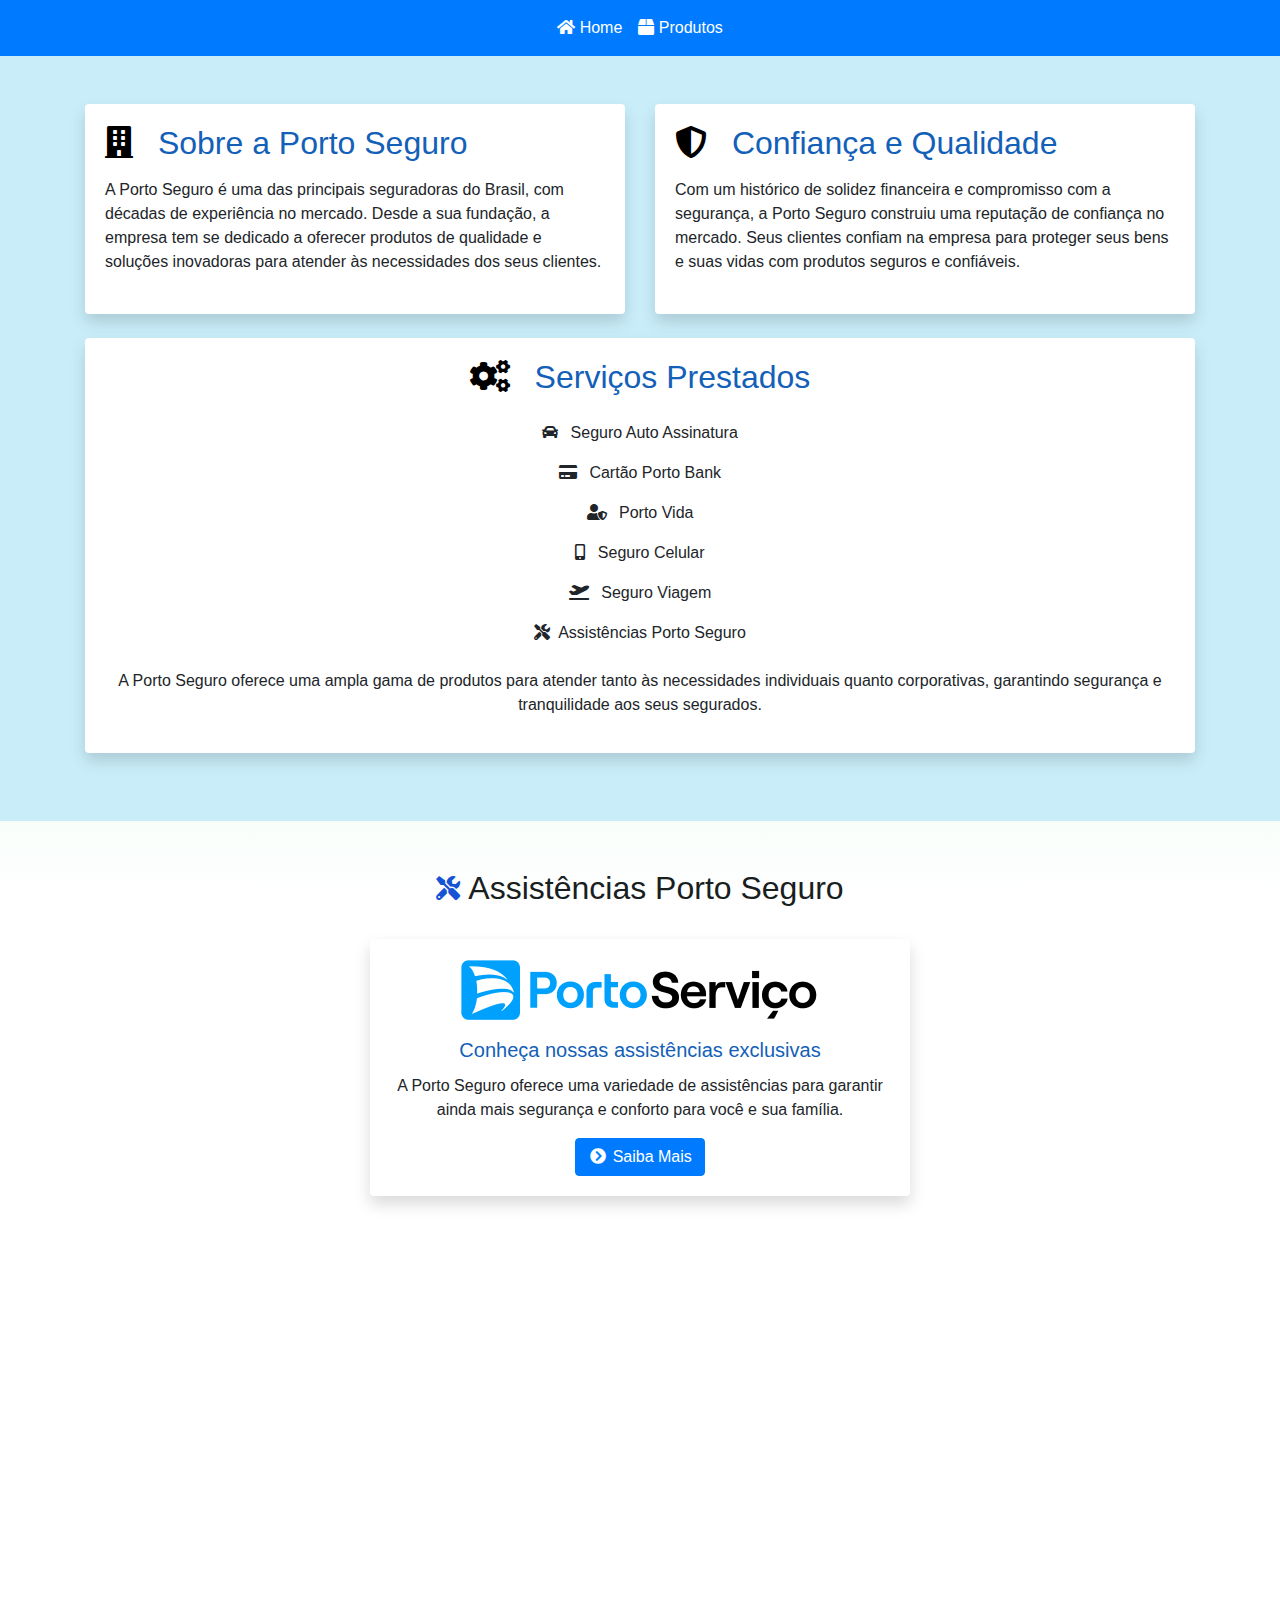
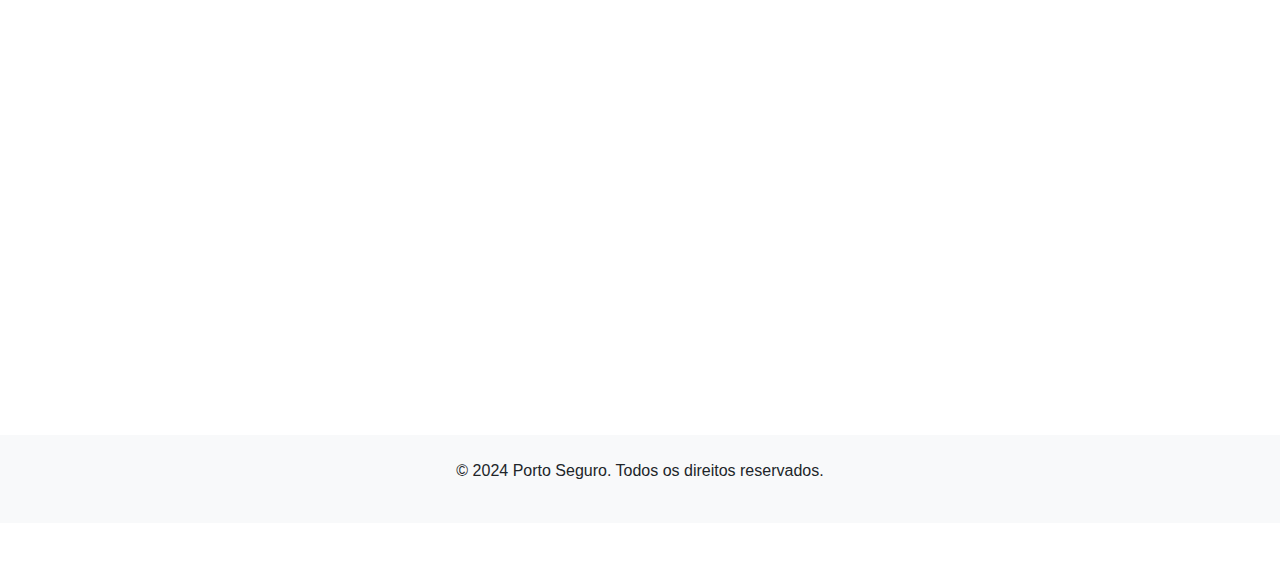
==== src/pages/porto.html @ 3caca7c0 "Add files via upload" ====
<!DOCTYPE html>
<html lang="pt-br">
<head>
  <meta charset="UTF-8">
  <meta name="viewport" content="width=device-width, initial-scale=1.0">
  <title>Porto Seguro</title>
  <link href="https://stackpath.bootstrapcdn.com/bootstrap/4.5.2/css/bootstrap.min.css" rel="stylesheet">
  <link rel="stylesheet" href="../css/porto.css">
  <link rel="stylesheet" href="https://cdnjs.cloudflare.com/ajax/libs/font-awesome/5.15.3/css/all.min.css">
  <link rel="stylesheet" href="https://cdnjs.cloudflare.com/ajax/libs/animate.css/4.1.1/animate.min.css"/>
  <link rel="icon" href="./logo-removebg-preview.png" type="image/x-icon">
</head>
<body>
  <!-- Navbar -->
  <nav class="navbar navbar-expand-lg" style="background-color: #007bff;">
    <button class="navbar-toggler" type="button" data-toggle="collapse" data-target="#navbarNav" aria-controls="navbarNav" aria-expanded="false" aria-label="Toggle navigation">
      <span class="navbar-toggler-icon"></span>
    </button>
    <div class="collapse navbar-collapse justify-content-center" id="navbarNav">
      <ul class="navbar-nav">
        <li class="nav-item active">
          <a class="nav-link" href="https://mrgseguros.com.br/site/"><i class="fas fa-home"></i> Home</a>
        </li>
        <li class="nav-item">
          <a class="nav-link" href="https://minasriogrande.aggilizador.com.br/"><i class="fas fa-box"></i> Produtos</a>
        </li>
      </ul>
    </div>
  </nav>

  <div id="popup" class="popup">
    <div class="popup-content">
        <span class="close-popup" onclick="closePopup()">&times;</span>
        <div class="popup-header">
            <h2><i class="fas fa-exclamation-triangle mr-2"></i>Atenção</h2>
        </div>
        <div class="popup-body">
            <p>Informamos que todas as compras são seguras. São feitas exclusivamente pelo sistema da seguradora Porto Seguro. Nós da MRG Seguros não nos responsabilizamos por fraudes.</p>
        </div>
    </div>
</div>


  <!-- About Porto Seguro Section -->
  <section id="about" class="section-about py-5">
    <div class="container">
      <div class="row mb-4">
        <div class="col-md-6">
          <div class="card h-100 border-0 shadow">
            <div class="card-body">
              <h2 class="card-title mb-3"><i class="fas fa-building mr-3"></i> Sobre a Porto Seguro</h2>
              <p class="card-text">
                A Porto Seguro é uma das principais seguradoras do Brasil, com décadas de experiência no mercado.
                Desde a sua fundação, a empresa tem se dedicado a oferecer produtos de qualidade e soluções inovadoras para
                atender às necessidades dos seus clientes.
              </p>
            </div>
          </div>
        </div>
        
        <div class="col-md-6">
          <div class="card h-100 border-0 shadow">
            <div class="card-body">
              <h2 class="card-title mb-3"><i class="fas fa-shield-alt mr-3"></i> Confiança e Qualidade</h2>
              <p class="card-text">
                Com um histórico de solidez financeira e compromisso com a segurança, a Porto Seguro construiu uma reputação
                de confiança no mercado. Seus clientes confiam na empresa para proteger seus bens e suas vidas com produtos
                seguros e confiáveis.
              </p>
            </div>
          </div>
        </div>
      </div>
  
      <div class="row">
        <div class="col-md-12">
          <div class="card border-0 shadow">
            <div class="card-body text-center">
              <h2 class="card-title mb-4"><i class="fas fa-cogs mr-3"></i> Serviços Prestados</h2>
              <ul class="list-unstyled">
                <li class="mb-3"><i class="fas fa-car mr-2"></i> Seguro Auto Assinatura</li>
                <li class="mb-3"><i class="fas fa-credit-card mr-2"></i> Cartão Porto Bank</li>
                <li class="mb-3"><i class="fas fa-user-shield mr-2"></i> Porto Vida</li>
                <li class="mb-3"><i class="fas fa-mobile-alt mr-2"></i> Seguro Celular</li>
                <li class="mb-3"><i class="fas fa-plane-departure mr-2"></i> Seguro Viagem</li>
                <li class="mb-3"><i class="fas fa-tools mr-2"></i>Assistências Porto Seguro</li>
              </ul>
              <p class="mt-4">
                A Porto Seguro oferece uma ampla gama de produtos para atender tanto às necessidades individuais quanto corporativas, garantindo segurança e tranquilidade aos seus segurados.
              </p>
            </div>
          </div>
        </div>
      </div>
    </div>
  </section>
  
  <section id="assistencias" class="py-5">
    <div class="container">
      <div class="row">
        <div class="col-md-12">
          <h2 class="section-title text-center animate__animated animate__fadeInUp">
            <i class="fas fa-tools"></i> Assistências Porto Seguro
          </h2>
        </div>
      </div>
      <div class="row">
        <div class="col-md-6 offset-md-3">
          <div class="card border-0 shadow text-center animate__animated animate__fadeIn">
            <div class="card-body">
              <img src="./logo-porto-servico.png" alt="Logo do Porto Serviços" class="logo-img mb-3" style="max-width: 90%; height: auto;">
              <h5 class="card-title">Conheça nossas assistências exclusivas</h5>
              <p class="card-text">A Porto Seguro oferece uma variedade de assistências para garantir ainda mais segurança e conforto para você e sua família.</p>
              <a href="https://www.portosegurofaz.com.br/?cod=d6090ac69df446cda1dce88eef4505f4&utm_source=28250J&utm_medium=geradorLinks&utm_campaign=GeradordeLinks_FJ88YJ&utm_content=MINAS_RIO_GRANDE_ADM_CORRETORA_DE_SEGUROS_LTDA&origem=mrg" class="btn btn-primary"><i class="fas fa-chevron-circle-right fa-fw"></i> Saiba Mais</a>
            </div>
          </div>
        </div>
      </div>
    </div>
  </section>
  
  <section id="products" class="py-5">
    <div class="container">
      <div class="row">
        <div class="col-md-12">
          <h2 class="section-title"><i class="fas fa-box-open"></i>Demais Produtos</h2>
        </div>
      </div>
      <!-- Aqui você pode adicionar os cartões dos produtos ou outros elementos relacionados aos produtos -->
    </div>
  </sectio>
  <!-- Products Section -->
  <section id="products" class="container">
    <div class="row">
      <div class="col-md-4">
        <div class="product-card">
          <i class="product-icon fas fa-car-alt"></i>
          <h5>Seguro Auto Assinatura</h5>
          <a href="http://porto.vc/AZUL_28250J" class="btn btn-primary"><i class="fas fa-chevron-circle-right fa-fw"></i> Saiba Mais</a>
        </div>
      </div>
      <div class="col-md-4">
        <div class="product-card">
          <i class="product-icon fas fa-credit-card"></i>
          <h5>Cartão Porto Bank</h5>
          <a href="https://porto.vc/cartao_de_credito_porto_bank_1f89b89b1ee64034b097e9e1d75c550a" class="btn btn-primary"><i class="fas fa-chevron-circle-right fa-fw"></i> Saiba Mais</a>
        </div>
      </div>
      <div class="col-md-4">
        <div class="product-card">
          <i class="product-icon fas fa-user-shield"></i>
          <h5>Porto Vida</h5>
          <a href="https://wwws.portoseguro.com.br/vendaonline/vidamaissimples/home.ns?cod=da7486c4a17f49ab9d74f0252540e607&utm_source=28250J&utm_medium=geradorLinks&utm_campaign=GeradordeLinks_FJ88YJ&utm_content=MINAS_RIO_GRANDE_ADM_CORRETORA_DE_SEGUROS_LTDA" class="btn btn-primary"><i class="fas fa-chevron-circle-right fa-fw"></i> Saiba Mais</a>
        </div>
      </div>
      <div class="col-md-4">
        <div class="product-card">
          <i class="product-icon fas fa-mobile-alt"></i>
          <h5>Seguro Celular</h5>
          <a href="https://porto.vc/seguro_celular_cbacf59f864b45f998a3719c3b61fac2" class="btn btn-primary"><i class="fas fa-chevron-circle-right fa-fw"></i> Saiba Mais</a>
        </div>
      </div>
      <div class="col-md-4">
        <div class="product-card">
          <i class="product-icon fas fa-plane-departure"></i>
          <h5>Seguro Viagem</h5>
          <a href="https://wwws.portoseguro.com.br/vendaonline/viagem/home.ns?cod=adc87ae225cd47a78b76f41a4e0c31e8&utm_source=28250J&utm_medium=geradorLinks&utm_campaign=GeradordeLinks_FJ88YJ&utm_content=MINAS_RIO_GRANDE_ADM_CORRETORA_DE_SEGUROS_LTDA&origem=" class="btn btn-primary"><i class="fas fa-chevron-circle-right fa-fw"></i> Saiba Mais</a>
        </div>
      </div>
      <div class="col-md-4">
        <div class="product-card">
          <i class="product-icon fas fa-home"></i>
          <h5>Seguro Residencial</h5>
          <a href="https://www.portoseguro.com.br/loja/seguro-residencial?link_uuid=4c421ad9-0bb6-4770-a57f-23c1d53c272e&origem=mrg" class="btn btn-primary"><i class="fas fa-chevron-circle-right fa-fw"></i> Saiba Mais</a>
        </div>
      </div>
      <div class="col-md-4">
        <div class="product-card">
          <i class="product-icon fas fa-car"></i>
          <h5>Seguro Auto</h5>
          <a href="https://porto.vc/seguro_auto_db17275862954b63b4179652ee73e940" class="btn btn-primary"><i class="fas fa-chevron-circle-right fa-fw"></i> Saiba Mais</a>
        </div>
      </div>
  </section>
  
  <!-- Footer -->
  <footer class="text-center mt-5 py-4 bg-light">
    <p>&copy; 2024 Porto Seguro. Todos os direitos reservados.</p>
  </footer>

  <script src="../js/porto.js"></script> <!-- Arquivo JavaScript para o popup -->

  <script src="https://code.jquery.com/jquery-3.5.1.slim.min.js"></script>
  <script src="https://cdn.jsdelivr.net/npm/@popperjs/core@2.9.2/dist/umd/popper.min.js"></script>
  <script src="https://stackpath.bootstrapcdn.com/bootstrap/4.5.2/js/bootstrap.min.js"></script>
</body>
</html>
---- src/css/porto.css ----
/* Tokio.css */

/* Estilo para a navbar */
.navbar-brand img {
    height: 50px;
  }
  
  /* Estilo para os ícones dos produtos */
  .product-icon {
    font-size: 50px;
    color: #007bff;
  }
  
  /* Estilo para os cartões dos produtos */
  .product-card {
    text-align: center;
    margin-bottom: 30px;
    padding: 20px;
    border: 1px solid #ddd;
    border-radius: 8px;
    transition: transform 0.2s;
  }
  
  .product-card:hover {
    transform: scale(1.05);
  }
  
  .product-card h5 {
    margin-top: 15px;
  }

  .nav-item a {
    color: white !important;
  }

  .section-title {
    font-size: 2rem;
    margin-bottom: 2rem;
    text-align: center;
    color: #18201e; /* Cor do texto */
    display: flex;
    align-items: center;
    justify-content: center;
  }
  
  .section-title i {
    font-size: 1.5rem; /* Tamanho do ícone */
    margin-right: 0.5rem; /* Espaçamento do ícone em relação ao texto */
    color: #1652d4; /* Cor do ícone */
  }
  
  body {
    background: linear-gradient(to bottom, #aaf2c9, #ffffff);
    /* Gradiente de verde claro para branco */
    background-size: cover;
    background-repeat: no-repeat;
    background-attachment: fixed;
  }
  .product-card {
    text-align: center;
    margin-bottom: 30px;
    padding: 20px;
    border: 1px solid #ddd;
    border-radius: 8px;
    background-color: #fff; /* Fundo branco */
    box-shadow: 0 4px 8px rgba(0, 0, 0, 0.1);
    transition: transform 0.2s;
  }
  .product-card:hover {
    transform: scale(1.05);
  }
  
  .product-card h5 {
    margin-top: 15px;
  }

  .card-title {
    color: #1360b8; /* Cor para o texto */
  }

  .card-title i {
    color: #000000; /* Cor para o ícone */
  }


  /* Estilos do popup */
/* Estilo para o fundo da popup */
.popup {
  display: none; /* Inicialmente oculto */
  position: fixed;
  top: 0;
  left: 0;
  width: 100%;
  height: 100%;
  background-color: rgba(0, 0, 0, 0.5); /* Fundo escuro semi-transparente */
  z-index: 999; /* Z-index alto para ficar acima de todo o conteúdo */
  overflow: auto; /* Permite rolagem se o conteúdo for maior que a tela */
  font-family: 'Arial', sans-serif; /* Fonte melhorada */
}

/* Estilo para o conteúdo da popup */
.popup-content {
  background-color: #fff;
  max-width: 400px;
  margin: 10% auto; /* Centralizado verticalmente com margem superior de 10% */
  padding: 20px;
  border-radius: 8px;
  box-shadow: 0 0 15px rgba(0, 0, 0, 0.3);
  font-size: 16px; /* Tamanho da fonte */
}

/* Estilo para o botão de fechar */
.close-popup {
  color: #aaa;
  float: right;
  font-size: 28px;
  font-weight: bold;
  cursor: pointer;
}

.close-popup:hover,
.close-popup:focus {
  color: #000;
  text-decoration: none;
}

/* Estilo para o botão dentro do conteúdo da popup */
.popup-content button {
  padding: 12px 24px;
  background-color: #007bff; /* Cor do botão */
  color: #fff;
  border: none;
  border-radius: 4px;
  cursor: pointer;
  margin-top: 20px;
  font-size: 16px; /* Tamanho da fonte do botão */
}

.popup-content button:hover {
  background-color: #0056b3; /* Cor do botão ao passar o mouse */
}

/* Estilo adicional para melhor visualização e acessibilidade */
.popup-content p {
  line-height: 1.6; /* Espaçamento entre linhas para melhor leitura */
}

.popup-content h2 {
  margin-top: 0;
  font-size: 24px; /* Tamanho da fonte do título */
}


.section-about {
  background-color: #c9eefa; /* Cor de fundo para a seção sobre a Tokio Marine */
  padding: 80px 0;
}

.section-about .card {
  opacity: 0;
  transform: translateY(50px);
  transition: opacity 0.6s ease-out, transform 0.6s ease-out;
}

.section-about .card.visible {
  opacity: 1;
  transform: translateY(0);
  margin-bottom: 20px
}
#products .section-title, #products .product-card {
  opacity: 0;
  transform: translateY(50px);
  transition: opacity 0.6s ease-out, transform 0.6s ease-out;
}

#products .visible {
  opacity: 1;
  transform: translateY(0);
}
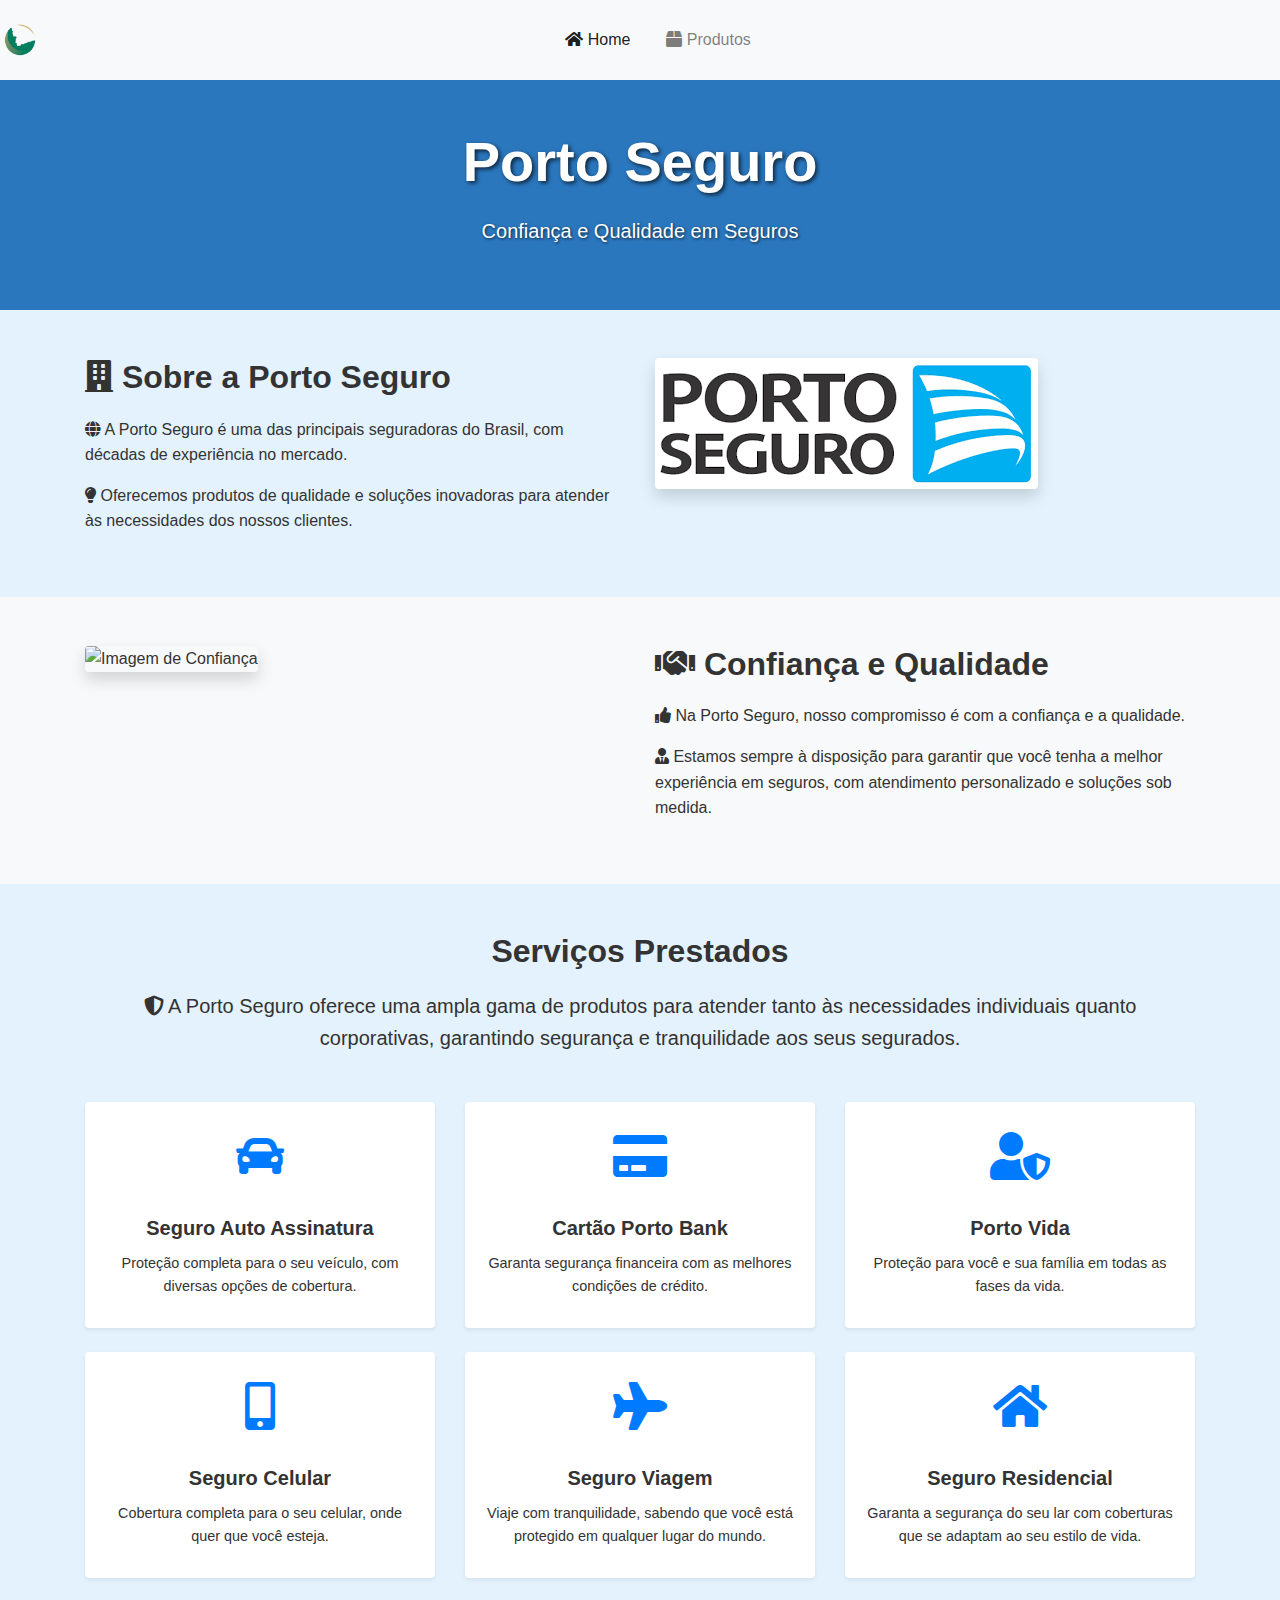
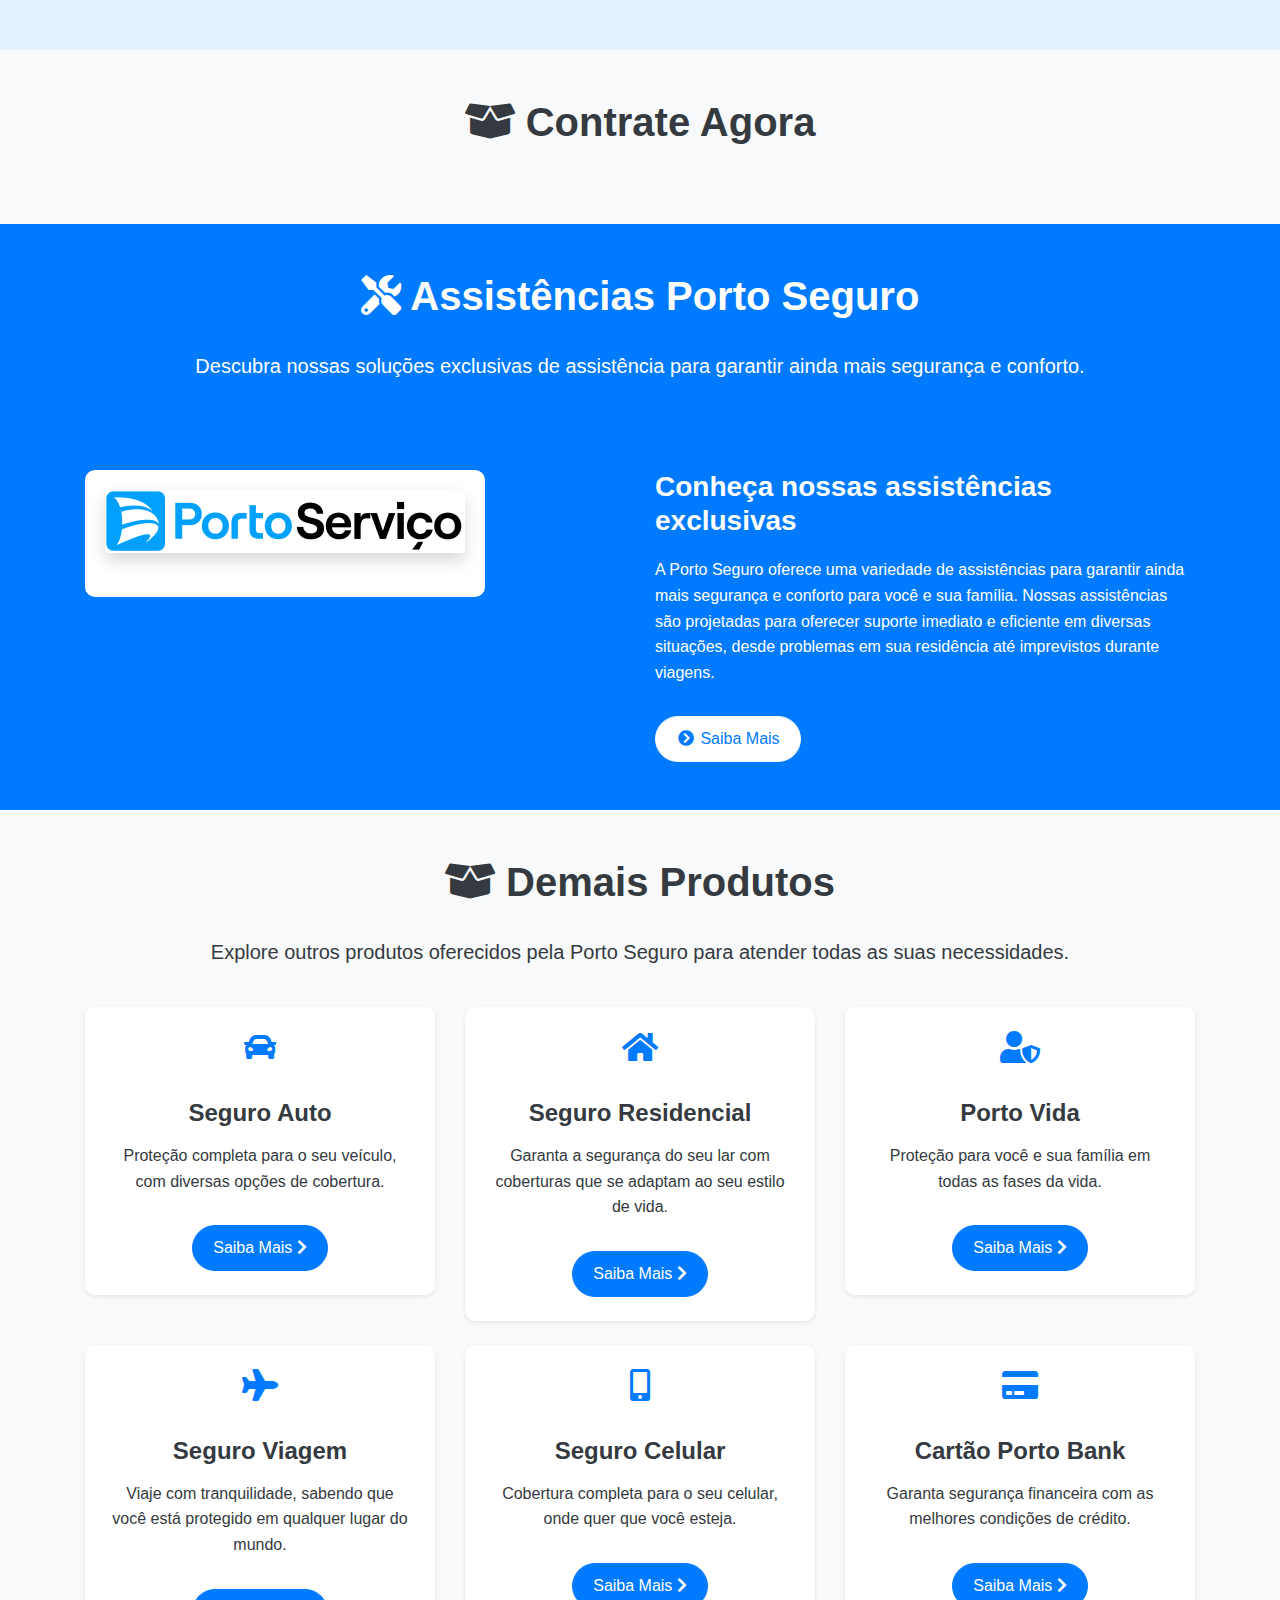
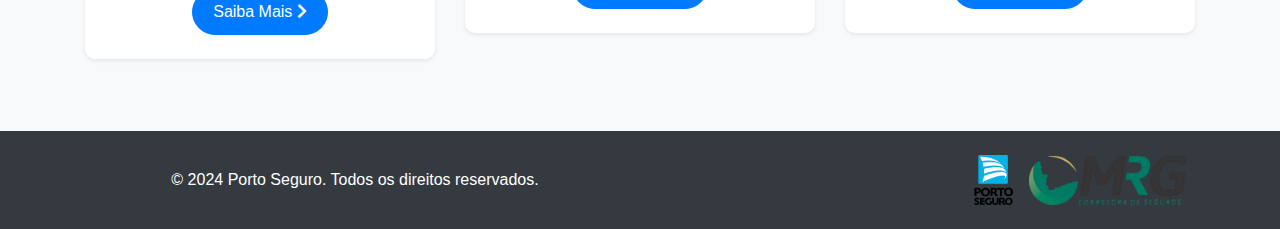
==== commit a3cfb169: "Att28/08" ====
--- a/src/pages/porto.html
+++ b/src/pages/porto.html
@@ -4,15 +4,25 @@
   <meta charset="UTF-8">
   <meta name="viewport" content="width=device-width, initial-scale=1.0">
   <title>Porto Seguro</title>
+  
+  <!-- Bootstrap CSS -->
   <link href="https://stackpath.bootstrapcdn.com/bootstrap/4.5.2/css/bootstrap.min.css" rel="stylesheet">
+  
+  <!-- FontAwesome for Icons -->
+  <link rel="stylesheet" href="https://cdnjs.cloudflare.com/ajax/libs/font-awesome/5.15.3/css/all.min.css">
+  
+  <!-- Custom CSS -->
   <link rel="stylesheet" href="../css/porto.css">
-  <link rel="stylesheet" href="https://cdnjs.cloudflare.com/ajax/libs/font-awesome/5.15.3/css/all.min.css">
-  <link rel="stylesheet" href="https://cdnjs.cloudflare.com/ajax/libs/animate.css/4.1.1/animate.min.css"/>
+  
+  <!-- Favicon -->
   <link rel="icon" href="./logo-removebg-preview.png" type="image/x-icon">
 </head>
 <body>
   <!-- Navbar -->
-  <nav class="navbar navbar-expand-lg" style="background-color: #007bff;">
+  <nav class="navbar navbar-expand-lg navbar-light bg-light shadow-sm">
+    <a class="navbar-brand" href="#">
+      <img src="../../img/logo-removebg-preview.png" alt="Porto Seguro" height="40">
+    </a>
     <button class="navbar-toggler" type="button" data-toggle="collapse" data-target="#navbarNav" aria-controls="navbarNav" aria-expanded="false" aria-label="Toggle navigation">
       <span class="navbar-toggler-icon"></span>
     </button>
@@ -28,168 +38,247 @@
     </div>
   </nav>
 
-  <div id="popup" class="popup">
-    <div class="popup-content">
-        <span class="close-popup" onclick="closePopup()">&times;</span>
-        <div class="popup-header">
-            <h2><i class="fas fa-exclamation-triangle mr-2"></i>Atenção</h2>
-        </div>
-        <div class="popup-body">
-            <p>Informamos que todas as compras são seguras. São feitas exclusivamente pelo sistema da seguradora Porto Seguro. Nós da MRG Seguros não nos responsabilizamos por fraudes.</p>
-        </div>
-    </div>
-</div>
-
-
-  <!-- About Porto Seguro Section -->
-  <section id="about" class="section-about py-5">
-    <div class="container">
-      <div class="row mb-4">
+ <!-- Header Section -->
+<!-- Header Section -->
+<header class="text-white text-center py-5" style="background-image: url('https://www.example.com/hero-image.jpg'); background-size: cover; background-position: center; position: relative; background-color: #002f6c;">
+  <!-- Overlay for better text readability -->
+  <div style="position: absolute; top: 0; left: 0; width: 100%; height: 100%; background-color: rgb(43, 119, 190);"></div>
+  <div class="container" style="position: relative; z-index: 1;">
+      <h1 class="display-4" style="font-weight: bold; text-shadow: 2px 2px 4px rgba(0, 0, 0, 0.7);">Porto Seguro</h1>
+      <p class="lead" style="text-shadow: 1px 1px 3px rgba(0, 0, 0, 0.7);">Confiança e Qualidade em Seguros</p>
+  </div>
+</header>
+
+
+
+  <!-- About Section -->
+  <section id="about" class="py-5">
+    <div class="container">
+      <div class="row">
+        <div class="col-lg-6">
+          <h2><i class="fas fa-building"></i> Sobre a Porto Seguro</h2>
+          <p><i class="fas fa-globe"></i> A Porto Seguro é uma das principais seguradoras do Brasil, com décadas de experiência no mercado.</p>
+          <p><i class="fas fa-lightbulb"></i> Oferecemos produtos de qualidade e soluções inovadoras para atender às necessidades dos nossos clientes.</p>
+        </div>
+        <div class="col-lg-6">
+          <img src="../../img/porto.png" alt="Imagem da Porto Seguro" class="img-fluid rounded shadow">
+        </div>
+      </div>
+    </div>
+  </section>
+
+  <!-- Trust and Quality Section -->
+  <section id="confianca-qualidade" class="bg-light py-5">
+    <div class="container">
+      <div class="row">
+        <div class="col-lg-6 mb-4">
+          <img src="../../img/successful-happy-business-team.jpg" alt="Imagem de Confiança" class="img-fluid rounded shadow">
+        </div>
+        <div class="col-lg-6">
+          <h2><i class="fas fa-handshake"></i> Confiança e Qualidade</h2>
+          <p><i class="fas fa-thumbs-up"></i> Na Porto Seguro, nosso compromisso é com a confiança e a qualidade.</p>
+          <p><i class="fas fa-user-tie"></i> Estamos sempre à disposição para garantir que você tenha a melhor experiência em seguros, com atendimento personalizado e soluções sob medida.</p>
+        </div>
+      </div>
+    </div>
+  </section>
+
+
+
+
+  <!-- Services Section -->
+  <section id="servicos" class="py-5">
+    <div class="container">
+      <div class="text-center mb-5">
+        <h2> Serviços Prestados</h2>
+        <p class="lead"><i class="fas fa-shield-alt"></i> A Porto Seguro oferece uma ampla gama de produtos para atender tanto às necessidades individuais quanto corporativas, garantindo segurança e tranquilidade aos seus segurados.</p>
+      </div>
+      <div class="row text-center">
+        <div class="col-lg-4 col-md-6 mb-4">
+          <div class="card h-100 shadow-sm border-0">
+            <div class="card-body">
+              <i class="fas fa-car fa-3x mb-3 text-primary"></i>
+              <h5 class="card-title">Seguro Auto Assinatura</h5>
+              <p class="card-text">Proteção completa para o seu veículo, com diversas opções de cobertura.</p>
+            </div>
+          </div>
+        </div>
+        <div class="col-lg-4 col-md-6 mb-4">
+          <div class="card h-100 shadow-sm border-0">
+            <div class="card-body">
+              <i class="fas fa-credit-card fa-3x mb-3 text-primary"></i>
+              <h5 class="card-title">Cartão Porto Bank</h5>
+              <p class="card-text">Garanta segurança financeira com as melhores condições de crédito.</p>
+            </div>
+          </div>
+        </div>
+        <div class="col-lg-4 col-md-6 mb-4">
+          <div class="card h-100 shadow-sm border-0">
+            <div class="card-body">
+              <i class="fas fa-user-shield fa-3x mb-3 text-primary"></i>
+              <h5 class="card-title">Porto Vida</h5>
+              <p class="card-text">Proteção para você e sua família em todas as fases da vida.</p>
+            </div>
+          </div>
+        </div>
+        <div class="col-lg-4 col-md-6 mb-4">
+          <div class="card h-100 shadow-sm border-0">
+            <div class="card-body">
+              <i class="fas fa-mobile-alt fa-3x mb-3 text-primary"></i>
+              <h5 class="card-title">Seguro Celular</h5>
+              <p class="card-text">Cobertura completa para o seu celular, onde quer que você esteja.</p>
+            </div>
+          </div>
+        </div>
+        <div class="col-lg-4 col-md-6 mb-4">
+          <div class="card h-100 shadow-sm border-0">
+            <div class="card-body">
+              <i class="fas fa-plane fa-3x mb-3 text-primary"></i>
+              <h5 class="card-title">Seguro Viagem</h5>
+              <p class="card-text">Viaje com tranquilidade, sabendo que você está protegido em qualquer lugar do mundo.</p>
+            </div>
+          </div>
+        </div>
+        <div class="col-lg-4 col-md-6 mb-4">
+          <div class="card h-100 shadow-sm border-0">
+            <div class="card-body">
+              <i class="fas fa-home fa-3x mb-3 text-primary"></i>
+              <h5 class="card-title">Seguro Residencial</h5>
+              <p class="card-text">Garanta a segurança do seu lar com coberturas que se adaptam ao seu estilo de vida.</p>
+            </div>
+          </div>
+        </div>
+      </div>
+    </div>
+  </section>
+
+  <!-- Products Section -->
+  <section id="products" class="section-products py-5 bg-light text-dark">
+    <div class="container">
+      <div class="row">
+        <div class="col-md-12 text-center">
+          <h2 class="section-title"><i class="fas fa-box-open me-2"></i> Contrate Agora</h2>
+        </div>
+      </div>
+    </div>
+  </section>
+
+
+  <section id="assistencias" class="py-5 bg-primary text-white">
+    <div class="container">
+        <div class="row">
+            <div class="col-md-12 text-center">
+                <h2 class="section-title animate__animated animate__fadeInUp">
+                    <i class="fas fa-tools"></i> Assistências Porto Seguro
+                </h2>
+                <p class="lead animate__animated animate__fadeInUp">
+                    Descubra nossas soluções exclusivas de assistência para garantir ainda mais segurança e conforto.
+                </p>
+            </div>
+        </div>
+        <div class="row mt-5">
+          <div class="col-md-6 animate__animated animate__fadeInLeft">
+            <div class="logo-wrapper" style="background-color: white; padding: 20px; border-radius: 10px; display: inline-block;">
+                <img src="../../img/logo-porto-servico.png" alt="Logo do Porto Serviços" class="img-fluid rounded shadow mb-4" style="width: 100%; max-width: 500px;">
+            </div>
+        </div>
+        
+            <div class="col-md-6 animate__animated animate__fadeInRight d-flex align-items-center">
+                <div>
+                    <h3 class="card-title">Conheça nossas assistências exclusivas</h3>
+                    <p class="card-text">
+                        A Porto Seguro oferece uma variedade de assistências para garantir ainda mais segurança e conforto para você e sua família. Nossas assistências são projetadas para oferecer suporte imediato e eficiente em diversas situações, desde problemas em sua residência até imprevistos durante viagens.
+                    </p>
+                    <a href="https://www.portosegurofaz.com.br/?cod=d6090ac69df446cda1dce88eef4505f4&utm_source=28250J&utm_medium=geradorLinks&utm_campaign=GeradordeLinks_FJ88YJ&utm_content=MINAS_RIO_GRANDE_ADM_CORRETORA_DE_SEGUROS_LTDA&origem=mrg" class="btn btn-light btn-lg mt-3"><i class="fas fa-chevron-circle-right fa-fw"></i> Saiba Mais</a>
+                </div>
+            </div>
+        </div>
+    </div>
+</section>
+
+
+ <!-- Demais Produtos Section -->
+<section id="demais-produtos" class="py-5 bg-light text-dark">
+  <div class="container">
+      <div class="row">
+          <div class="col-md-12 text-center">
+              <h2 class="section-title"><i class="fas fa-box-open me-2"></i> Demais Produtos</h2>
+              <p class="lead">Explore outros produtos oferecidos pela Porto Seguro para atender todas as suas necessidades.</p>
+          </div>
+      </div>
+      <div class="row mt-4">
+          <div class="col-lg-4 col-md-6 mb-4">
+              <div class="product-card text-center border-0 shadow-sm p-4 bg-white">
+                  <i class="product-icon fas fa-car fa-2x mb-3 text-primary"></i>
+                  <h5>Seguro Auto</h5>
+                  <p class="card-text">Proteção completa para o seu veículo, com diversas opções de cobertura.</p>
+                  <a href="https://porto.vc/seguro_auto_db17275862954b63b4179652ee73e940" class="btn btn-primary mt-3">Saiba Mais <i class="fas fa-chevron-right"></i></a>
+              </div>
+          </div>
+          <div class="col-lg-4 col-md-6 mb-4">
+              <div class="product-card text-center border-0 shadow-sm p-4 bg-white">
+                  <i class="product-icon fas fa-home fa-2x mb-3 text-primary"></i>
+                  <h5>Seguro Residencial</h5>
+                  <p class="card-text">Garanta a segurança do seu lar com coberturas que se adaptam ao seu estilo de vida.</p>
+                  <a href="https://www.portoseguro.com.br/loja/seguro-residencial?link_uuid=4c421ad9-0bb6-4770-a57f-23c1d53c272e&origem=mrg" class="btn btn-primary mt-3">Saiba Mais <i class="fas fa-chevron-right"></i></a>
+              </div>
+          </div>
+          <div class="col-lg-4 col-md-6 mb-4">
+              <div class="product-card text-center border-0 shadow-sm p-4 bg-white">
+                  <i class="product-icon fas fa-user-shield fa-2x mb-3 text-primary"></i>
+                  <h5>Porto Vida</h5>
+                  <p class="card-text">Proteção para você e sua família em todas as fases da vida.</p>
+                  <a href="https://wwws.portoseguro.com.br/vendaonline/vidamaissimples/home.ns?cod=da7486c4a17f49ab9d74f0252540e607&utm_source=28250J&utm_medium=geradorLinks&utm_campaign=GeradordeLinks_FJ88YJ&utm_content=MINAS_RIO_GRANDE_ADM_CORRETORA_DE_SEGUROS_LTDA" class="btn btn-primary mt-3">Saiba Mais <i class="fas fa-chevron-right"></i></a>
+              </div>
+          </div>
+          <div class="col-lg-4 col-md-6 mb-4">
+              <div class="product-card text-center border-0 shadow-sm p-4 bg-white">
+                  <i class="product-icon fas fa-plane fa-2x mb-3 text-primary"></i>
+                  <h5>Seguro Viagem</h5>
+                  <p class="card-text">Viaje com tranquilidade, sabendo que você está protegido em qualquer lugar do mundo.</p>
+                  <a href="https://wwws.portoseguro.com.br/vendaonline/viagem/home.ns?cod=adc87ae225cd47a78b76f41a4e0c31e8&utm_source=28250J&utm_medium=geradorLinks&utm_campaign=GeradordeLinks_FJ88YJ&utm_content=MINAS_RIO_GRANDE_ADM_CORRETORA_DE_SEGUROS_LTDA&origem=" class="btn btn-primary mt-3">Saiba Mais <i class="fas fa-chevron-right"></i></a>
+              </div>
+          </div>
+          <div class="col-lg-4 col-md-6 mb-4">
+              <div class="product-card text-center border-0 shadow-sm p-4 bg-white">
+                  <i class="product-icon fas fa-mobile-alt fa-2x mb-3 text-primary"></i>
+                  <h5>Seguro Celular</h5>
+                  <p class="card-text">Cobertura completa para o seu celular, onde quer que você esteja.</p>
+                  <a href="https://porto.vc/seguro_celular_cbacf59f864b45f998a3719c3b61fac2" class="btn btn-primary mt-3">Saiba Mais <i class="fas fa-chevron-right"></i></a>
+              </div>
+          </div>
+          <div class="col-lg-4 col-md-6 mb-4">
+              <div class="product-card text-center border-0 shadow-sm p-4 bg-white">
+                  <i class="product-icon fas fa-credit-card fa-2x mb-3 text-primary"></i>
+                  <h5>Cartão Porto Bank</h5>
+                  <p class="card-text">Garanta segurança financeira com as melhores condições de crédito.</p>
+                  <a href="https://porto.vc/cartao_de_credito_porto_bank_1f89b89b1ee64034b097e9e1d75c550a" class="btn btn-primary mt-3">Saiba Mais <i class="fas fa-chevron-right"></i></a>
+              </div>
+          </div>
+      </div>
+  </div>
+</section>
+
+
+  <!-- Footer -->
+  <footer class="text-center py-4 bg-light-green text-white">
+    <div class="container">
+      <div class="row align-items-center">
+        <div class="col-md-6 mb-3 mb-md-0">
+          <p class="mb-0">&copy; 2024 Porto Seguro. Todos os direitos reservados.</p>
+        </div>
         <div class="col-md-6">
-          <div class="card h-100 border-0 shadow">
-            <div class="card-body">
-              <h2 class="card-title mb-3"><i class="fas fa-building mr-3"></i> Sobre a Porto Seguro</h2>
-              <p class="card-text">
-                A Porto Seguro é uma das principais seguradoras do Brasil, com décadas de experiência no mercado.
-                Desde a sua fundação, a empresa tem se dedicado a oferecer produtos de qualidade e soluções inovadoras para
-                atender às necessidades dos seus clientes.
-              </p>
-            </div>
-          </div>
-        </div>
-        
-        <div class="col-md-6">
-          <div class="card h-100 border-0 shadow">
-            <div class="card-body">
-              <h2 class="card-title mb-3"><i class="fas fa-shield-alt mr-3"></i> Confiança e Qualidade</h2>
-              <p class="card-text">
-                Com um histórico de solidez financeira e compromisso com a segurança, a Porto Seguro construiu uma reputação
-                de confiança no mercado. Seus clientes confiam na empresa para proteger seus bens e suas vidas com produtos
-                seguros e confiáveis.
-              </p>
-            </div>
-          </div>
-        </div>
-      </div>
-  
-      <div class="row">
-        <div class="col-md-12">
-          <div class="card border-0 shadow">
-            <div class="card-body text-center">
-              <h2 class="card-title mb-4"><i class="fas fa-cogs mr-3"></i> Serviços Prestados</h2>
-              <ul class="list-unstyled">
-                <li class="mb-3"><i class="fas fa-car mr-2"></i> Seguro Auto Assinatura</li>
-                <li class="mb-3"><i class="fas fa-credit-card mr-2"></i> Cartão Porto Bank</li>
-                <li class="mb-3"><i class="fas fa-user-shield mr-2"></i> Porto Vida</li>
-                <li class="mb-3"><i class="fas fa-mobile-alt mr-2"></i> Seguro Celular</li>
-                <li class="mb-3"><i class="fas fa-plane-departure mr-2"></i> Seguro Viagem</li>
-                <li class="mb-3"><i class="fas fa-tools mr-2"></i>Assistências Porto Seguro</li>
-              </ul>
-              <p class="mt-4">
-                A Porto Seguro oferece uma ampla gama de produtos para atender tanto às necessidades individuais quanto corporativas, garantindo segurança e tranquilidade aos seus segurados.
-              </p>
-            </div>
-          </div>
-        </div>
-      </div>
-    </div>
-  </section>
-  
-  <section id="assistencias" class="py-5">
-    <div class="container">
-      <div class="row">
-        <div class="col-md-12">
-          <h2 class="section-title text-center animate__animated animate__fadeInUp">
-            <i class="fas fa-tools"></i> Assistências Porto Seguro
-          </h2>
-        </div>
-      </div>
-      <div class="row">
-        <div class="col-md-6 offset-md-3">
-          <div class="card border-0 shadow text-center animate__animated animate__fadeIn">
-            <div class="card-body">
-              <img src="./logo-porto-servico.png" alt="Logo do Porto Serviços" class="logo-img mb-3" style="max-width: 90%; height: auto;">
-              <h5 class="card-title">Conheça nossas assistências exclusivas</h5>
-              <p class="card-text">A Porto Seguro oferece uma variedade de assistências para garantir ainda mais segurança e conforto para você e sua família.</p>
-              <a href="https://www.portosegurofaz.com.br/?cod=d6090ac69df446cda1dce88eef4505f4&utm_source=28250J&utm_medium=geradorLinks&utm_campaign=GeradordeLinks_FJ88YJ&utm_content=MINAS_RIO_GRANDE_ADM_CORRETORA_DE_SEGUROS_LTDA&origem=mrg" class="btn btn-primary"><i class="fas fa-chevron-circle-right fa-fw"></i> Saiba Mais</a>
-            </div>
-          </div>
-        </div>
-      </div>
-    </div>
-  </section>
-  
-  <section id="products" class="py-5">
-    <div class="container">
-      <div class="row">
-        <div class="col-md-12">
-          <h2 class="section-title"><i class="fas fa-box-open"></i>Demais Produtos</h2>
-        </div>
-      </div>
-      <!-- Aqui você pode adicionar os cartões dos produtos ou outros elementos relacionados aos produtos -->
-    </div>
-  </sectio>
-  <!-- Products Section -->
-  <section id="products" class="container">
-    <div class="row">
-      <div class="col-md-4">
-        <div class="product-card">
-          <i class="product-icon fas fa-car-alt"></i>
-          <h5>Seguro Auto Assinatura</h5>
-          <a href="http://porto.vc/AZUL_28250J" class="btn btn-primary"><i class="fas fa-chevron-circle-right fa-fw"></i> Saiba Mais</a>
-        </div>
-      </div>
-      <div class="col-md-4">
-        <div class="product-card">
-          <i class="product-icon fas fa-credit-card"></i>
-          <h5>Cartão Porto Bank</h5>
-          <a href="https://porto.vc/cartao_de_credito_porto_bank_1f89b89b1ee64034b097e9e1d75c550a" class="btn btn-primary"><i class="fas fa-chevron-circle-right fa-fw"></i> Saiba Mais</a>
-        </div>
-      </div>
-      <div class="col-md-4">
-        <div class="product-card">
-          <i class="product-icon fas fa-user-shield"></i>
-          <h5>Porto Vida</h5>
-          <a href="https://wwws.portoseguro.com.br/vendaonline/vidamaissimples/home.ns?cod=da7486c4a17f49ab9d74f0252540e607&utm_source=28250J&utm_medium=geradorLinks&utm_campaign=GeradordeLinks_FJ88YJ&utm_content=MINAS_RIO_GRANDE_ADM_CORRETORA_DE_SEGUROS_LTDA" class="btn btn-primary"><i class="fas fa-chevron-circle-right fa-fw"></i> Saiba Mais</a>
-        </div>
-      </div>
-      <div class="col-md-4">
-        <div class="product-card">
-          <i class="product-icon fas fa-mobile-alt"></i>
-          <h5>Seguro Celular</h5>
-          <a href="https://porto.vc/seguro_celular_cbacf59f864b45f998a3719c3b61fac2" class="btn btn-primary"><i class="fas fa-chevron-circle-right fa-fw"></i> Saiba Mais</a>
-        </div>
-      </div>
-      <div class="col-md-4">
-        <div class="product-card">
-          <i class="product-icon fas fa-plane-departure"></i>
-          <h5>Seguro Viagem</h5>
-          <a href="https://wwws.portoseguro.com.br/vendaonline/viagem/home.ns?cod=adc87ae225cd47a78b76f41a4e0c31e8&utm_source=28250J&utm_medium=geradorLinks&utm_campaign=GeradordeLinks_FJ88YJ&utm_content=MINAS_RIO_GRANDE_ADM_CORRETORA_DE_SEGUROS_LTDA&origem=" class="btn btn-primary"><i class="fas fa-chevron-circle-right fa-fw"></i> Saiba Mais</a>
-        </div>
-      </div>
-      <div class="col-md-4">
-        <div class="product-card">
-          <i class="product-icon fas fa-home"></i>
-          <h5>Seguro Residencial</h5>
-          <a href="https://www.portoseguro.com.br/loja/seguro-residencial?link_uuid=4c421ad9-0bb6-4770-a57f-23c1d53c272e&origem=mrg" class="btn btn-primary"><i class="fas fa-chevron-circle-right fa-fw"></i> Saiba Mais</a>
-        </div>
-      </div>
-      <div class="col-md-4">
-        <div class="product-card">
-          <i class="product-icon fas fa-car"></i>
-          <h5>Seguro Auto</h5>
-          <a href="https://porto.vc/seguro_auto_db17275862954b63b4179652ee73e940" class="btn btn-primary"><i class="fas fa-chevron-circle-right fa-fw"></i> Saiba Mais</a>
-        </div>
-      </div>
-  </section>
-  
-  <!-- Footer -->
-  <footer class="text-center mt-5 py-4 bg-light">
-    <p>&copy; 2024 Porto Seguro. Todos os direitos reservados.</p>
+          <div class="d-flex justify-content-center justify-content-md-end align-items-center">
+            <img src="../../img/porto2.png" alt="Logo Porto Seguro" class="img-fluid mx-2" style="height: 250px;">
+            <img src="../../img/logo.png" alt="Logo MRG Seguros" class="img-fluid mx-2" style="height: 50px;">
+          </div>
+        </div>
+      </div>
+    </div>
   </footer>
 
+  <!-- JavaScript Files -->
   <script src="../js/porto.js"></script> <!-- Arquivo JavaScript para o popup -->
-
   <script src="https://code.jquery.com/jquery-3.5.1.slim.min.js"></script>
   <script src="https://cdn.jsdelivr.net/npm/@popperjs/core@2.9.2/dist/umd/popper.min.js"></script>
   <script src="https://stackpath.bootstrapcdn.com/bootstrap/4.5.2/js/bootstrap.min.js"></script>
--- a/src/css/porto.css
+++ b/src/css/porto.css
@@ -1,179 +1,228 @@
-/* Tokio.css */
-
-/* Estilo para a navbar */
+/* Global Styles */
+body {
+  font-family: 'Arial', sans-serif;
+  line-height: 1.6;
+  color: #333;
+  background-color: #e3f2fd; /* Fundo azul claro */
+}
+
+h1, h2, h3, h4, h5, h6 {
+  font-weight: bold;
+  margin-bottom: 20px;
+}
+
+p {
+  margin-bottom: 15px;
+}
+
+a {
+  color: #007bff;
+  text-decoration: none;
+}
+
+a:hover {
+  color: #0056b3;
+  text-decoration: underline;
+}
+
+/* Navbar Styles */
+.navbar {
+  padding: 15px 0;
+  background-color: #007bff; /* Fundo azul */
+}
+
 .navbar-brand img {
-    height: 50px;
-  }
-  
-  /* Estilo para os ícones dos produtos */
-  .product-icon {
-    font-size: 50px;
-    color: #007bff;
-  }
-  
-  /* Estilo para os cartões dos produtos */
-  .product-card {
-    text-align: center;
-    margin-bottom: 30px;
-    padding: 20px;
-    border: 1px solid #ddd;
-    border-radius: 8px;
-    transition: transform 0.2s;
-  }
-  
-  .product-card:hover {
-    transform: scale(1.05);
-  }
-  
-  .product-card h5 {
-    margin-top: 15px;
-  }
-
-  .nav-item a {
-    color: white !important;
-  }
-
-  .section-title {
-    font-size: 2rem;
-    margin-bottom: 2rem;
-    text-align: center;
-    color: #18201e; /* Cor do texto */
-    display: flex;
-    align-items: center;
-    justify-content: center;
-  }
-  
-  .section-title i {
-    font-size: 1.5rem; /* Tamanho do ícone */
-    margin-right: 0.5rem; /* Espaçamento do ícone em relação ao texto */
-    color: #1652d4; /* Cor do ícone */
-  }
-  
-  body {
-    background: linear-gradient(to bottom, #aaf2c9, #ffffff);
-    /* Gradiente de verde claro para branco */
-    background-size: cover;
-    background-repeat: no-repeat;
-    background-attachment: fixed;
-  }
-  .product-card {
-    text-align: center;
-    margin-bottom: 30px;
-    padding: 20px;
-    border: 1px solid #ddd;
-    border-radius: 8px;
-    background-color: #fff; /* Fundo branco */
-    box-shadow: 0 4px 8px rgba(0, 0, 0, 0.1);
-    transition: transform 0.2s;
-  }
-  .product-card:hover {
-    transform: scale(1.05);
-  }
-  
-  .product-card h5 {
-    margin-top: 15px;
-  }
-
-  .card-title {
-    color: #1360b8; /* Cor para o texto */
-  }
-
-  .card-title i {
-    color: #000000; /* Cor para o ícone */
-  }
-
-
-  /* Estilos do popup */
-/* Estilo para o fundo da popup */
-.popup {
-  display: none; /* Inicialmente oculto */
-  position: fixed;
+  max-height: 40px;
+}
+
+.navbar-nav .nav-link {
+  font-size: 16px;
+  margin-right: 20px;
+  color: #fff; /* Cor do texto branca */
+}
+
+.navbar-nav .nav-link:hover {
+  color: #e3f2fd; /* Texto branco azulado */
+}
+
+/* Header Styles */
+header {
+  position: relative;
+  color: #fff;
+  text-align: center;
+  padding: 100px 0;
+  background-size: cover;
+  background-position: center;
+  background-attachment: fixed;
+}
+
+header::before {
+  content: '';
+  position: absolute;
   top: 0;
   left: 0;
   width: 100%;
   height: 100%;
-  background-color: rgba(0, 0, 0, 0.5); /* Fundo escuro semi-transparente */
-  z-index: 999; /* Z-index alto para ficar acima de todo o conteúdo */
-  overflow: auto; /* Permite rolagem se o conteúdo for maior que a tela */
-  font-family: 'Arial', sans-serif; /* Fonte melhorada */
-}
-
-/* Estilo para o conteúdo da popup */
-.popup-content {
+  background-color: rgba(0, 0, 0, 0.5);
+}
+
+header .container {
+  position: relative;
+  z-index: 1;
+}
+
+header h1 {
+  font-size: 3.5rem;
+  text-shadow: 2px 2px 4px rgba(0, 0, 0, 0.7);
+}
+
+header p {
+  font-size: 1.25rem;
+  text-shadow: 1px 1px 3px rgba(0, 0, 0, 0.7);
+}
+
+/* Section Styles */
+.section-title {
+  font-size: 2.5rem;
+  margin-bottom: 30px;
+}
+
+.section-products {
+  padding: 60px 0;
+}
+
+.section-products.bg-light {
+  background-color: #f8f9fa;
+}
+
+/* About Section */
+#about .card-title {
+  font-size: 1.75rem;
+}
+
+#about .card-text {
+  font-size: 1rem;
+}
+
+/* Services Section */
+#servicos .card {
+  transition: transform 0.3s ease, box-shadow 0.3s ease;
+}
+
+#servicos .card:hover {
+  transform: translateY(-10px);
+  box-shadow: 0 15px 25px rgba(0, 0, 0, 0.2);
+}
+
+#servicos .card-body {
+  padding: 30px 20px;
+}
+
+#servicos .card-title {
+  font-size: 1.25rem;
+  margin-top: 20px;
+}
+
+#servicos .card-text {
+  font-size: 0.9rem;
+}
+
+.text-primary {
+  color: #007bff !important;
+}
+
+/* Assistências Porto Seguro Section */
+#assistencias {
+  background-color: #007bff;
+  color: #fff;
+  padding: 60px 0;
+}
+
+#assistencias .section-title {
+  font-size: 2.5rem;
+}
+
+#assistencias p.lead {
+  font-size: 1.25rem;
+  margin-bottom: 40px;
+}
+
+#assistencias .img-fluid {
+  border-radius: 10px;
+  box-shadow: 0 15px 25px rgba(0, 0, 0, 0.3);
+}
+
+#assistencias .card-title {
+  font-size: 1.75rem;
+  margin-bottom: 20px;
+}
+
+#assistencias .card-text {
+  font-size: 1rem;
+}
+
+#assistencias .btn-light {
   background-color: #fff;
-  max-width: 400px;
-  margin: 10% auto; /* Centralizado verticalmente com margem superior de 10% */
-  padding: 20px;
-  border-radius: 8px;
-  box-shadow: 0 0 15px rgba(0, 0, 0, 0.3);
-  font-size: 16px; /* Tamanho da fonte */
-}
-
-/* Estilo para o botão de fechar */
-.close-popup {
-  color: #aaa;
-  float: right;
-  font-size: 28px;
-  font-weight: bold;
-  cursor: pointer;
-}
-
-.close-popup:hover,
-.close-popup:focus {
-  color: #000;
-  text-decoration: none;
-}
-
-/* Estilo para o botão dentro do conteúdo da popup */
-.popup-content button {
-  padding: 12px 24px;
-  background-color: #007bff; /* Cor do botão */
-  color: #fff;
-  border: none;
-  border-radius: 4px;
-  cursor: pointer;
+  color: #007bff;
+  padding: 10px 20px;
+  font-size: 1rem;
+  border-radius: 50px;
+  transition: background-color 0.3s ease, color 0.3s ease;
+}
+
+#assistencias .btn-light:hover {
+  background-color: #0056b3;
+  color: #fff;
+}
+
+/* Product Cards Styles */
+.product-card {
+  background-color: #f8f9fa;
+  padding: 30px;
+  border-radius: 10px;
+  transition: transform 0.3s ease, box-shadow 0.3s ease;
+}
+
+.product-card:hover {
+  transform: translateY(-10px);
+  box-shadow: 0 15px 25px rgba(0, 0, 0, 0.2);
+}
+
+.product-card h5 {
+  font-size: 1.5rem;
   margin-top: 20px;
-  font-size: 16px; /* Tamanho da fonte do botão */
-}
-
-.popup-content button:hover {
-  background-color: #0056b3; /* Cor do botão ao passar o mouse */
-}
-
-/* Estilo adicional para melhor visualização e acessibilidade */
-.popup-content p {
-  line-height: 1.6; /* Espaçamento entre linhas para melhor leitura */
-}
-
-.popup-content h2 {
-  margin-top: 0;
-  font-size: 24px; /* Tamanho da fonte do título */
-}
-
-
-.section-about {
-  background-color: #c9eefa; /* Cor de fundo para a seção sobre a Tokio Marine */
-  padding: 80px 0;
-}
-
-.section-about .card {
-  opacity: 0;
-  transform: translateY(50px);
-  transition: opacity 0.6s ease-out, transform 0.6s ease-out;
-}
-
-.section-about .card.visible {
-  opacity: 1;
-  transform: translateY(0);
-  margin-bottom: 20px
-}
-#products .section-title, #products .product-card {
-  opacity: 0;
-  transform: translateY(50px);
-  transition: opacity 0.6s ease-out, transform 0.6s ease-out;
-}
-
-#products .visible {
-  opacity: 1;
-  transform: translateY(0);
-}
+  margin-bottom: 15px;
+}
+
+.product-card .btn-primary {
+  background-color: #007bff;
+  border-color: #007bff;
+  padding: 10px 20px;
+  border-radius: 50px;
+  transition: background-color 0.3s ease, border-color 0.3s ease;
+}
+
+.product-card .btn-primary:hover {
+  background-color: #0056b3;
+  border-color: #0056b3;
+}
+
+.product-icon {
+  color: #007bff;
+  margin-bottom: 20px;
+}
+
+/* Footer Styles */
+footer {
+  background-color: #343a40;
+  color: #fff;
+  padding: 30px 0;
+}
+
+footer p {
+  margin: 0;
+}
+
+footer .img-fluid {
+  max-height: 50px;
+}
